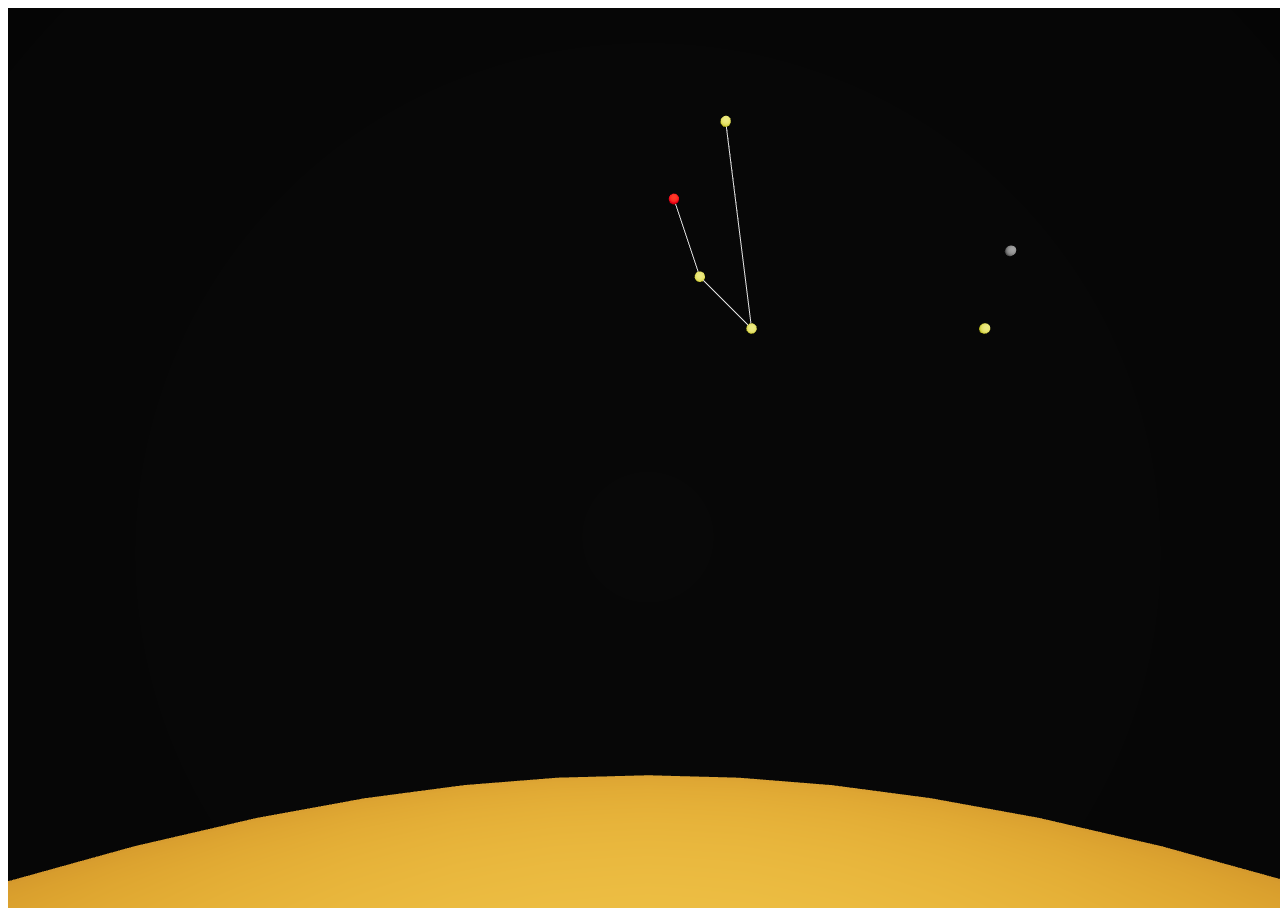
==== index.html @ 9e1e2835 "Fix: 지면, 카메라 조정" ====
<!doctype html><html lang="en"><head><meta charset="utf-8"/><link rel="icon" href="/favicon.ico"/><meta name="viewport" content="width=device-width,initial-scale=1"/><meta name="theme-color" content="#000000"/><meta name="description" content="Web site created using create-react-app"/><link rel="apple-touch-icon" href="/logo192.png"/><link rel="manifest" href="/manifest.json"/><title>React App</title><script defer="defer" src="/static/js/main.0cd595c3.js"></script></head><body><noscript>You need to enable JavaScript to run this app.</noscript><div id="root"></div></body></html>
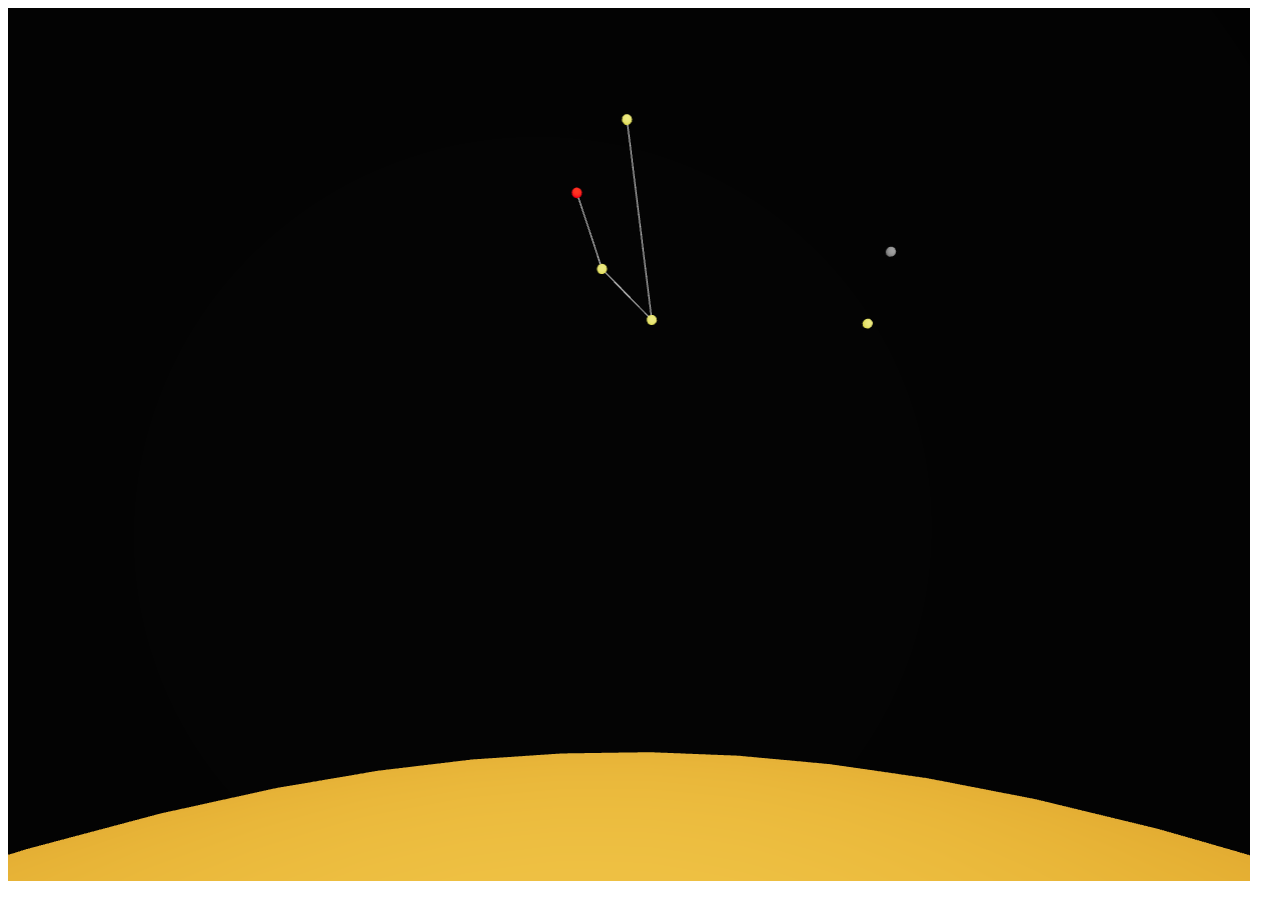
==== commit 7e4a7e27: "Feat: 별자리 잇기" ====
--- a/index.html
+++ b/index.html
@@ -1 +1 @@
-<!doctype html><html lang="en"><head><meta charset="utf-8"/><link rel="icon" href="/favicon.ico"/><meta name="viewport" content="width=device-width,initial-scale=1"/><meta name="theme-color" content="#000000"/><meta name="description" content="Web site created using create-react-app"/><link rel="apple-touch-icon" href="/logo192.png"/><link rel="manifest" href="/manifest.json"/><title>React App</title><script defer="defer" src="/static/js/main.0cd595c3.js"></script></head><body><noscript>You need to enable JavaScript to run this app.</noscript><div id="root"></div></body></html>+<!doctype html><html lang="en"><head><meta charset="utf-8"/><link rel="icon" href="/favicon.ico"/><meta name="viewport" content="width=device-width,initial-scale=1"/><meta name="theme-color" content="#000000"/><meta name="description" content="Web site created using create-react-app"/><link rel="apple-touch-icon" href="/logo192.png"/><link rel="manifest" href="/manifest.json"/><title>React App</title><script defer="defer" src="/static/js/main.6ae6dedd.js"></script></head><body><noscript>You need to enable JavaScript to run this app.</noscript><div id="root"></div></body></html>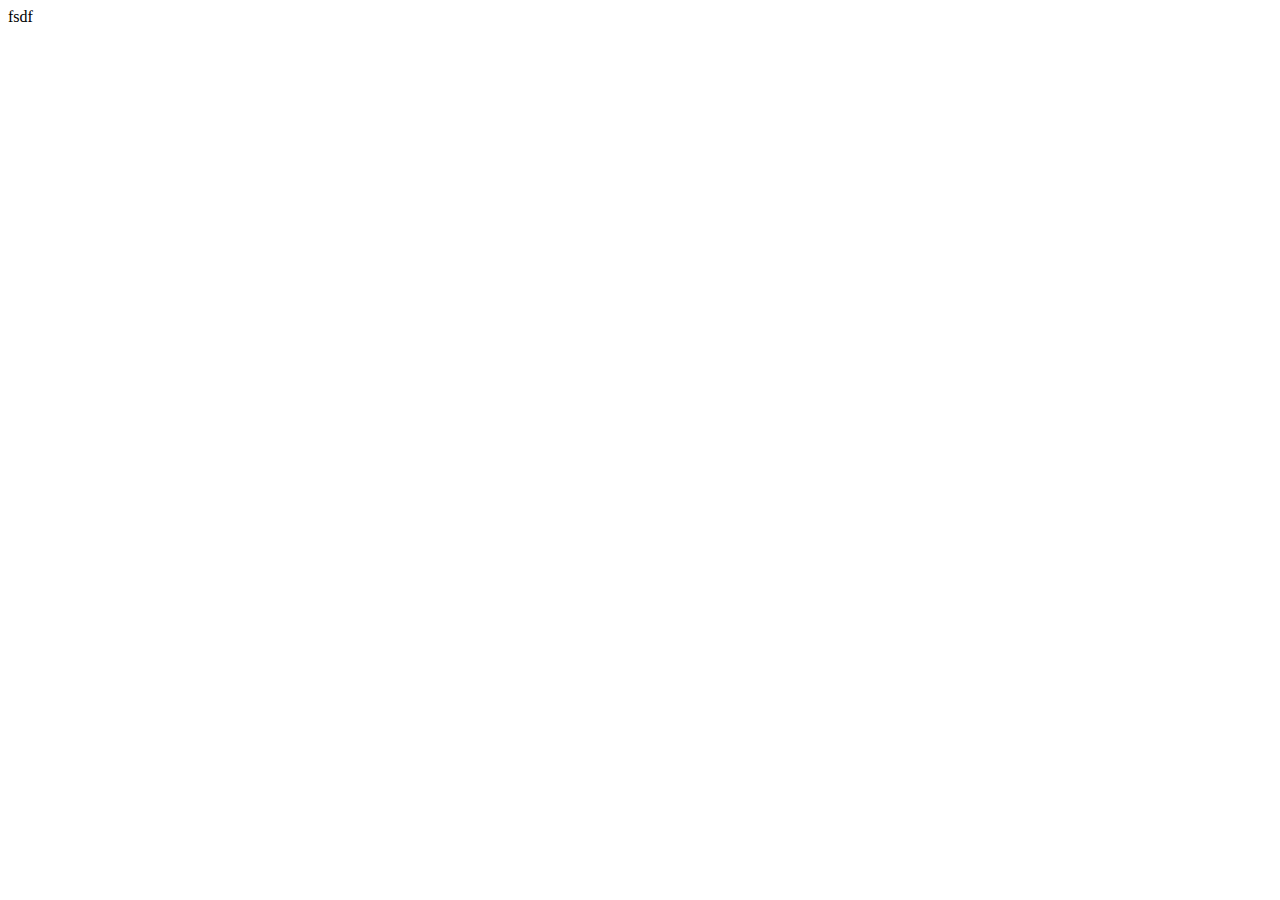
==== commit 4a43e0b9: "[new] PWA 카메라 테스트" ====
--- a/index.html
+++ b/index.html
@@ -1 +1 @@
-<!doctype html><html lang="en"><head><meta charset="utf-8"/><link rel="icon" href="/favicon.ico"/><meta name="viewport" content="width=device-width,initial-scale=1"/><meta name="theme-color" content="#000000"/><meta name="description" content="Web site created using create-react-app"/><link rel="apple-touch-icon" href="/logo192.png"/><link rel="manifest" href="/manifest.json"/><title>React App</title><script defer="defer" src="/static/js/main.6ae6dedd.js"></script></head><body><noscript>You need to enable JavaScript to run this app.</noscript><div id="root"></div></body></html>+<!doctype html><html lang="ko"><head><meta charset="UTF-8"/><meta name="viewport" content="width=device-width,initial-scale=1"/><title>APPPPPP</title><script defer="defer" src="bundle.js"></script></head><body><div id="root"></div></body></html>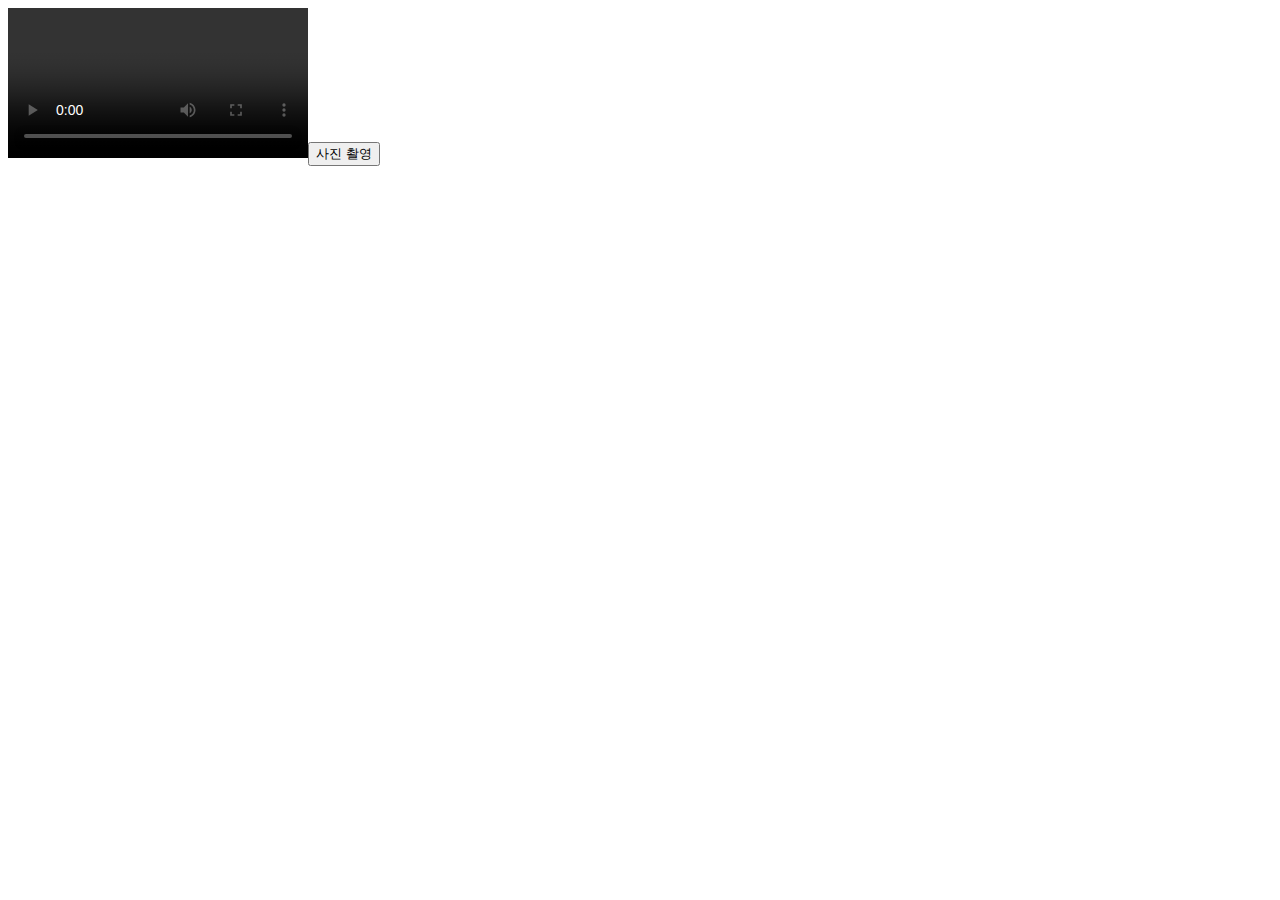
==== commit db74ae23: "[feat] 비디오 오토플레이 해제" ====
--- a/index.html
+++ b/index.html
@@ -1 +1 @@
-<!doctype html><html lang="ko"><head><meta charset="UTF-8"/><meta name="viewport" content="width=device-width,initial-scale=1"/><title>APPPPPP</title><script defer="defer" src="bundle.js"></script></head><body><div id="root"></div></body></html>+<!doctype html><html lang="ko"><head><meta charset="UTF-8"/><meta name="viewport" content="width=device-width,initial-scale=1"/><title>APPPPPP</title><link rel="manifest" href="../manifest.json"/><script defer="defer" src="bundle.js"></script></head><body><div id="root"></div></body></html>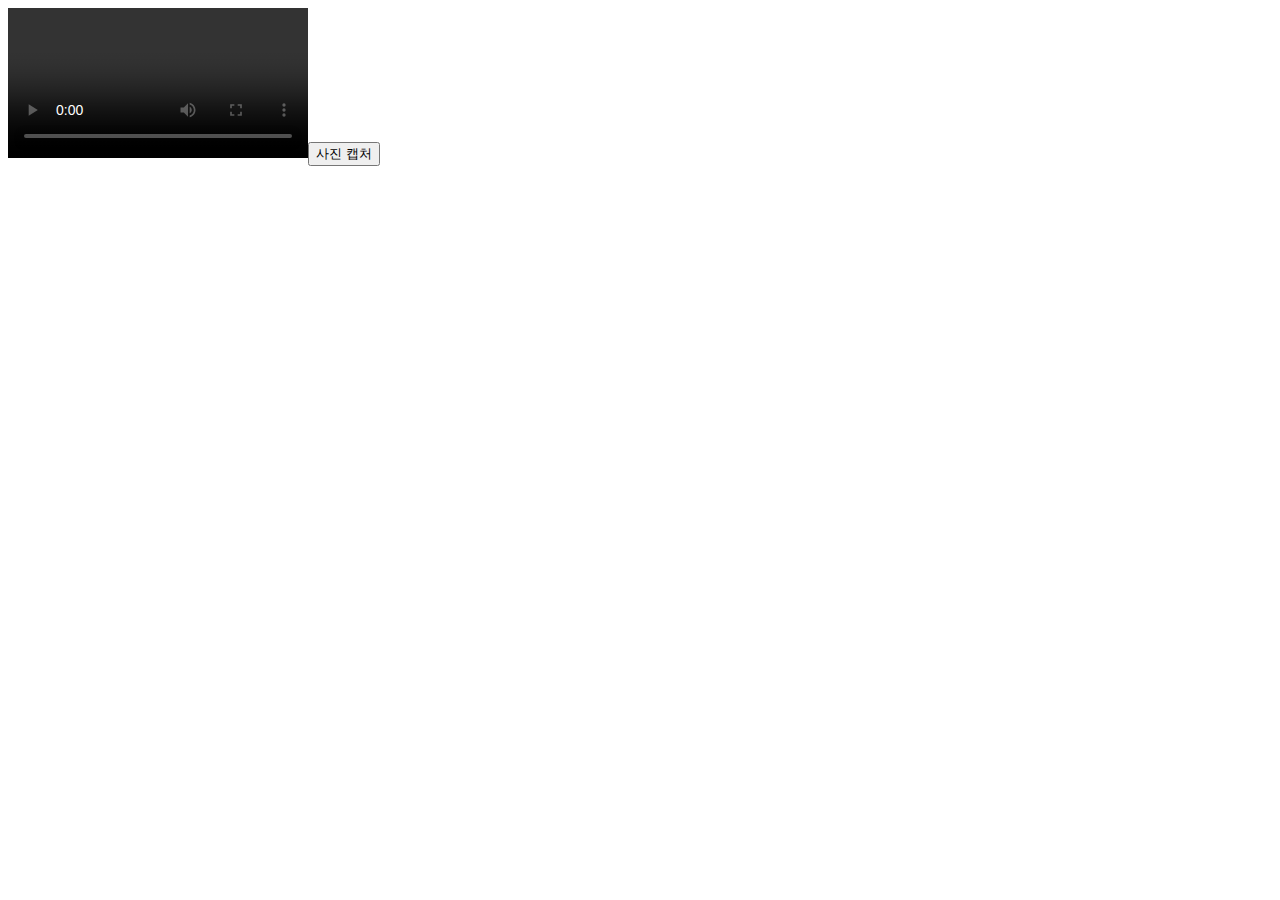
==== commit 2a350895: "[feat] 카메라 촬영 화면 출력 테스트" ====
--- a/index.html
+++ b/index.html
@@ -1 +1 @@
-<!doctype html><html lang="ko"><head><meta charset="UTF-8"/><meta name="viewport" content="width=device-width,initial-scale=1"/><title>APPPPPP</title><link rel="manifest" href="../manifest.json"/><script defer="defer" src="bundle.js"></script></head><body><div id="root"></div></body></html>+<!doctype html><html lang="ko"><head><meta charset="UTF-8"/><meta name="viewport" content="width=device-width,initial-scale=1"/><title>APPPPPP</title><link rel="/manifest" href="../manifest.json"/><script defer="defer" src="bundle.js"></script></head><body><div id="root"></div></body></html>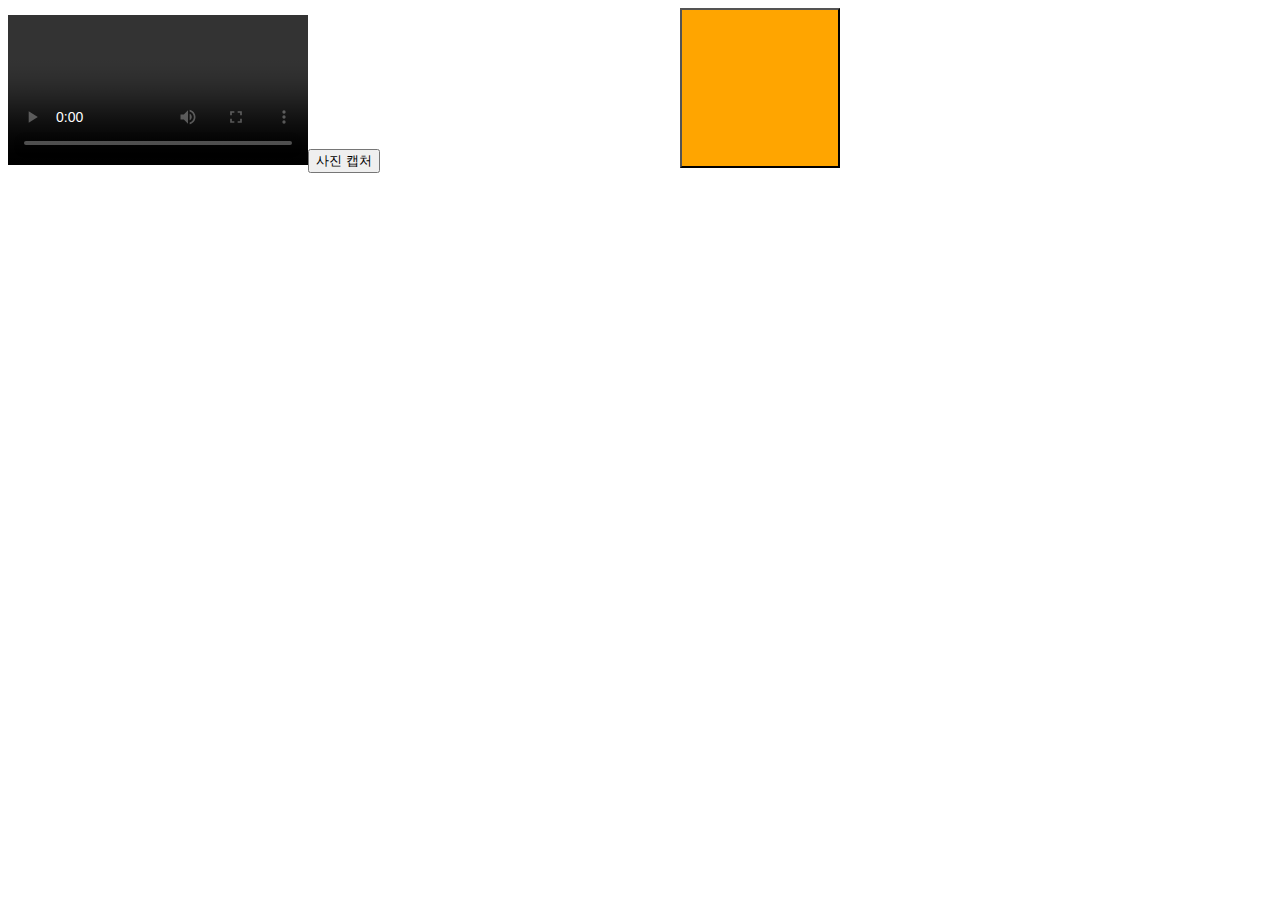
==== commit e769018d: "[feat] favicon 적용" ====
--- a/index.html
+++ b/index.html
@@ -1 +1 @@
-<!doctype html><html lang="ko"><head><meta charset="UTF-8"/><meta name="viewport" content="width=device-width,initial-scale=1"/><title>APPPPPP</title><link rel="/manifest" href="../manifest.json"/><script defer="defer" src="bundle.js"></script></head><body><div id="root"></div></body></html>+<!doctype html><html lang="ko"><head><meta charset="UTF-8"/><meta name="viewport" content="width=device-width,initial-scale=1"/><title>APPPPPP</title><link rel="/manifest" href="../manifest.json"/><link rel="icon" type="image/x-icon" href="assets/favicon.ico"><link rel="icon" type="image/png" sizes="16x16" href="assets/favicon-16x16.png"><link rel="icon" type="image/png" sizes="32x32" href="assets/favicon-32x32.png"><link rel="icon" type="image/png" sizes="48x48" href="assets/favicon-48x48.png"><link rel="manifest" href="assets/manifest.webmanifest"><meta name="mobile-web-app-capable" content="yes"><meta name="theme-color" content="#fff"><meta name="application-name" content="9_Front"><link rel="apple-touch-icon" sizes="57x57" href="assets/apple-touch-icon-57x57.png"><link rel="apple-touch-icon" sizes="60x60" href="assets/apple-touch-icon-60x60.png"><link rel="apple-touch-icon" sizes="72x72" href="assets/apple-touch-icon-72x72.png"><link rel="apple-touch-icon" sizes="76x76" href="assets/apple-touch-icon-76x76.png"><link rel="apple-touch-icon" sizes="114x114" href="assets/apple-touch-icon-114x114.png"><link rel="apple-touch-icon" sizes="120x120" href="assets/apple-touch-icon-120x120.png"><link rel="apple-touch-icon" sizes="144x144" href="assets/apple-touch-icon-144x144.png"><link rel="apple-touch-icon" sizes="152x152" href="assets/apple-touch-icon-152x152.png"><link rel="apple-touch-icon" sizes="167x167" href="assets/apple-touch-icon-167x167.png"><link rel="apple-touch-icon" sizes="180x180" href="assets/apple-touch-icon-180x180.png"><link rel="apple-touch-icon" sizes="1024x1024" href="assets/apple-touch-icon-1024x1024.png"><meta name="apple-mobile-web-app-capable" content="yes"><meta name="apple-mobile-web-app-status-bar-style" content="black-translucent"><meta name="apple-mobile-web-app-title" content="9_Front"><link rel="apple-touch-startup-image" media="(device-width: 320px) and (device-height: 568px) and (-webkit-device-pixel-ratio: 2) and (orientation: portrait)" href="assets/apple-touch-startup-image-640x1136.png"><link rel="apple-touch-startup-image" media="(device-width: 320px) and (device-height: 568px) and (-webkit-device-pixel-ratio: 2) and (orientation: landscape)" href="assets/apple-touch-startup-image-1136x640.png"><link rel="apple-touch-startup-image" media="(device-width: 375px) and (device-height: 667px) and (-webkit-device-pixel-ratio: 2) and (orientation: portrait)" href="assets/apple-touch-startup-image-750x1334.png"><link rel="apple-touch-startup-image" media="(device-width: 375px) and (device-height: 667px) and (-webkit-device-pixel-ratio: 2) and (orientation: landscape)" href="assets/apple-touch-startup-image-1334x750.png"><link rel="apple-touch-startup-image" media="(device-width: 375px) and (device-height: 812px) and (-webkit-device-pixel-ratio: 3) and (orientation: portrait)" href="assets/apple-touch-startup-image-1125x2436.png"><link rel="apple-touch-startup-image" media="(device-width: 375px) and (device-height: 812px) and (-webkit-device-pixel-ratio: 3) and (orientation: landscape)" href="assets/apple-touch-startup-image-2436x1125.png"><link rel="apple-touch-startup-image" media="(device-width: 390px) and (device-height: 844px) and (-webkit-device-pixel-ratio: 3) and (orientation: portrait)" href="assets/apple-touch-startup-image-1170x2532.png"><link rel="apple-touch-startup-image" media="(device-width: 390px) and (device-height: 844px) and (-webkit-device-pixel-ratio: 3) and (orientation: landscape)" href="assets/apple-touch-startup-image-2532x1170.png"><link rel="apple-touch-startup-image" media="(device-width: 393px) and (device-height: 852px) and (-webkit-device-pixel-ratio: 3) and (orientation: portrait)" href="assets/apple-touch-startup-image-1179x2556.png"><link rel="apple-touch-startup-image" media="(device-width: 393px) and (device-height: 852px) and (-webkit-device-pixel-ratio: 3) and (orientation: landscape)" href="assets/apple-touch-startup-image-2556x1179.png"><link rel="apple-touch-startup-image" media="(device-width: 414px) and (device-height: 896px) and (-webkit-device-pixel-ratio: 2) and (orientation: portrait)" href="assets/apple-touch-startup-image-828x1792.png"><link rel="apple-touch-startup-image" media="(device-width: 414px) and (device-height: 896px) and (-webkit-device-pixel-ratio: 2) and (orientation: landscape)" href="assets/apple-touch-startup-image-1792x828.png"><link rel="apple-touch-startup-image" media="(device-width: 414px) and (device-height: 896px) and (-webkit-device-pixel-ratio: 3) and (orientation: portrait)" href="assets/apple-touch-startup-image-1242x2688.png"><link rel="apple-touch-startup-image" media="(device-width: 414px) and (device-height: 896px) and (-webkit-device-pixel-ratio: 3) and (orientation: landscape)" href="assets/apple-touch-startup-image-2688x1242.png"><link rel="apple-touch-startup-image" media="(device-width: 414px) and (device-height: 736px) and (-webkit-device-pixel-ratio: 3) and (orientation: portrait)" href="assets/apple-touch-startup-image-1242x2208.png"><link rel="apple-touch-startup-image" media="(device-width: 414px) and (device-height: 736px) and (-webkit-device-pixel-ratio: 3) and (orientation: landscape)" href="assets/apple-touch-startup-image-2208x1242.png"><link rel="apple-touch-startup-image" media="(device-width: 428px) and (device-height: 926px) and (-webkit-device-pixel-ratio: 3) and (orientation: portrait)" href="assets/apple-touch-startup-image-1284x2778.png"><link rel="apple-touch-startup-image" media="(device-width: 428px) and (device-height: 926px) and (-webkit-device-pixel-ratio: 3) and (orientation: landscape)" href="assets/apple-touch-startup-image-2778x1284.png"><link rel="apple-touch-startup-image" media="(device-width: 430px) and (device-height: 932px) and (-webkit-device-pixel-ratio: 3) and (orientation: portrait)" href="assets/apple-touch-startup-image-1290x2796.png"><link rel="apple-touch-startup-image" media="(device-width: 430px) and (device-height: 932px) and (-webkit-device-pixel-ratio: 3) and (orientation: landscape)" href="assets/apple-touch-startup-image-2796x1290.png"><link rel="apple-touch-startup-image" media="(device-width: 744px) and (device-height: 1133px) and (-webkit-device-pixel-ratio: 2) and (orientation: portrait)" href="assets/apple-touch-startup-image-1488x2266.png"><link rel="apple-touch-startup-image" media="(device-width: 744px) and (device-height: 1133px) and (-webkit-device-pixel-ratio: 2) and (orientation: landscape)" href="assets/apple-touch-startup-image-2266x1488.png"><link rel="apple-touch-startup-image" media="(device-width: 768px) and (device-height: 1024px) and (-webkit-device-pixel-ratio: 2) and (orientation: portrait)" href="assets/apple-touch-startup-image-1536x2048.png"><link rel="apple-touch-startup-image" media="(device-width: 768px) and (device-height: 1024px) and (-webkit-device-pixel-ratio: 2) and (orientation: landscape)" href="assets/apple-touch-startup-image-2048x1536.png"><link rel="apple-touch-startup-image" media="(device-width: 810px) and (device-height: 1080px) and (-webkit-device-pixel-ratio: 2) and (orientation: portrait)" href="assets/apple-touch-startup-image-1620x2160.png"><link rel="apple-touch-startup-image" media="(device-width: 810px) and (device-height: 1080px) and (-webkit-device-pixel-ratio: 2) and (orientation: landscape)" href="assets/apple-touch-startup-image-2160x1620.png"><link rel="apple-touch-startup-image" media="(device-width: 820px) and (device-height: 1080px) and (-webkit-device-pixel-ratio: 2) and (orientation: portrait)" href="assets/apple-touch-startup-image-1640x2160.png"><link rel="apple-touch-startup-image" media="(device-width: 820px) and (device-height: 1080px) and (-webkit-device-pixel-ratio: 2) and (orientation: landscape)" href="assets/apple-touch-startup-image-2160x1640.png"><link rel="apple-touch-startup-image" media="(device-width: 834px) and (device-height: 1194px) and (-webkit-device-pixel-ratio: 2) and (orientation: portrait)" href="assets/apple-touch-startup-image-1668x2388.png"><link rel="apple-touch-startup-image" media="(device-width: 834px) and (device-height: 1194px) and (-webkit-device-pixel-ratio: 2) and (orientation: landscape)" href="assets/apple-touch-startup-image-2388x1668.png"><link rel="apple-touch-startup-image" media="(device-width: 834px) and (device-height: 1112px) and (-webkit-device-pixel-ratio: 2) and (orientation: portrait)" href="assets/apple-touch-startup-image-1668x2224.png"><link rel="apple-touch-startup-image" media="(device-width: 834px) and (device-height: 1112px) and (-webkit-device-pixel-ratio: 2) and (orientation: landscape)" href="assets/apple-touch-startup-image-2224x1668.png"><link rel="apple-touch-startup-image" media="(device-width: 1024px) and (device-height: 1366px) and (-webkit-device-pixel-ratio: 2) and (orientation: portrait)" href="assets/apple-touch-startup-image-2048x2732.png"><link rel="apple-touch-startup-image" media="(device-width: 1024px) and (device-height: 1366px) and (-webkit-device-pixel-ratio: 2) and (orientation: landscape)" href="assets/apple-touch-startup-image-2732x2048.png"><meta name="msapplication-TileColor" content="#fff"><meta name="msapplication-TileImage" content="assets/mstile-144x144.png"><meta name="msapplication-config" content="assets/browserconfig.xml"><link rel="yandex-tableau-widget" href="assets/yandex-browser-manifest.json"><script defer="defer" src="bundle.js"></script></head><body><div id="root"></div></body></html>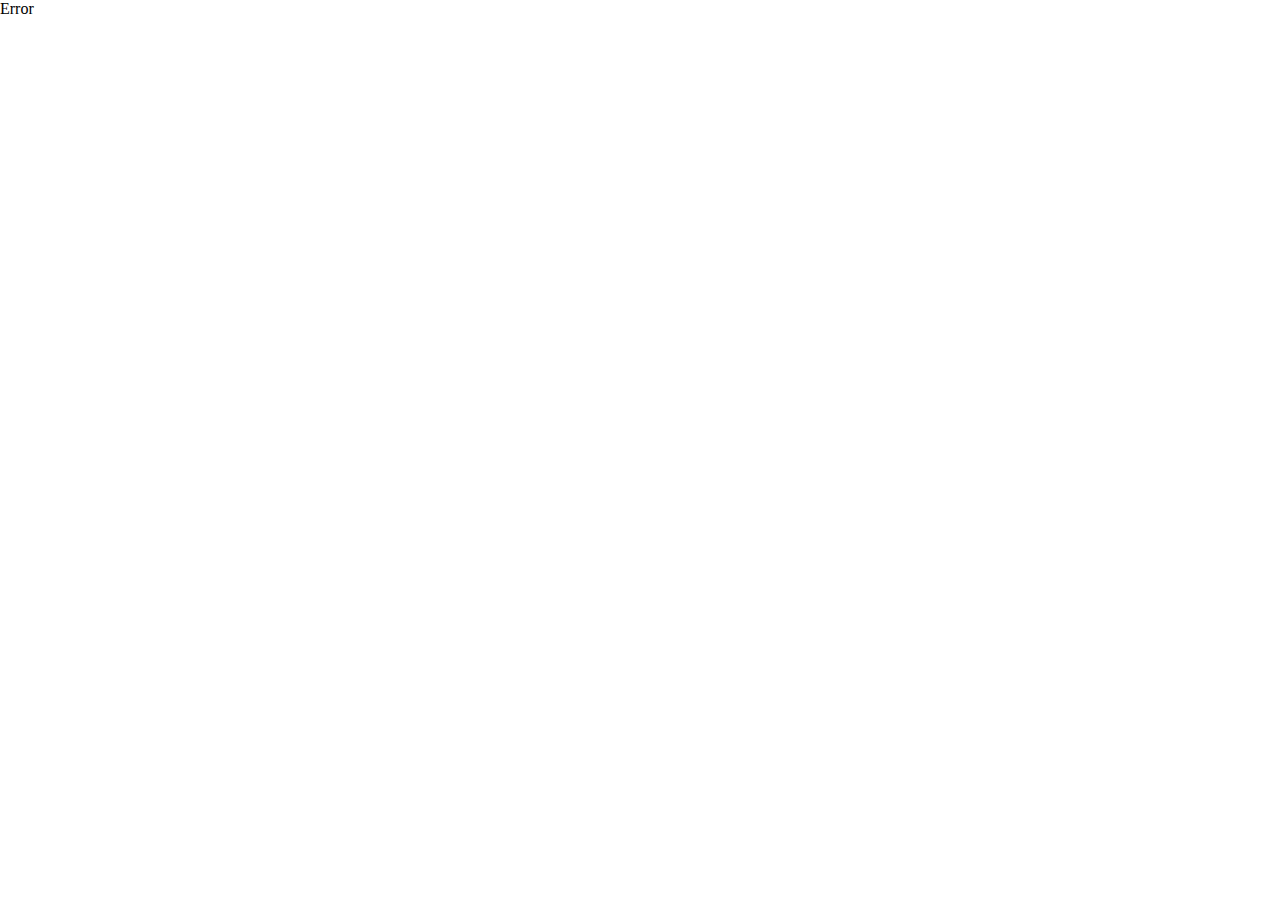
==== commit ebeea90f: "[feat] 음량 인식 기능" ====
--- a/index.html
+++ b/index.html
@@ -1 +1 @@
-<!doctype html><html lang="ko"><head><meta charset="UTF-8"/><meta name="viewport" content="width=device-width,initial-scale=1"/><title>APPPPPP</title><link rel="/manifest" href="../manifest.json"/><link rel="icon" type="image/x-icon" href="assets/favicon.ico"><link rel="icon" type="image/png" sizes="16x16" href="assets/favicon-16x16.png"><link rel="icon" type="image/png" sizes="32x32" href="assets/favicon-32x32.png"><link rel="icon" type="image/png" sizes="48x48" href="assets/favicon-48x48.png"><link rel="manifest" href="assets/manifest.webmanifest"><meta name="mobile-web-app-capable" content="yes"><meta name="theme-color" content="#fff"><meta name="application-name" content="9_Front"><link rel="apple-touch-icon" sizes="57x57" href="assets/apple-touch-icon-57x57.png"><link rel="apple-touch-icon" sizes="60x60" href="assets/apple-touch-icon-60x60.png"><link rel="apple-touch-icon" sizes="72x72" href="assets/apple-touch-icon-72x72.png"><link rel="apple-touch-icon" sizes="76x76" href="assets/apple-touch-icon-76x76.png"><link rel="apple-touch-icon" sizes="114x114" href="assets/apple-touch-icon-114x114.png"><link rel="apple-touch-icon" sizes="120x120" href="assets/apple-touch-icon-120x120.png"><link rel="apple-touch-icon" sizes="144x144" href="assets/apple-touch-icon-144x144.png"><link rel="apple-touch-icon" sizes="152x152" href="assets/apple-touch-icon-152x152.png"><link rel="apple-touch-icon" sizes="167x167" href="assets/apple-touch-icon-167x167.png"><link rel="apple-touch-icon" sizes="180x180" href="assets/apple-touch-icon-180x180.png"><link rel="apple-touch-icon" sizes="1024x1024" href="assets/apple-touch-icon-1024x1024.png"><meta name="apple-mobile-web-app-capable" content="yes"><meta name="apple-mobile-web-app-status-bar-style" content="black-translucent"><meta name="apple-mobile-web-app-title" content="9_Front"><link rel="apple-touch-startup-image" media="(device-width: 320px) and (device-height: 568px) and (-webkit-device-pixel-ratio: 2) and (orientation: portrait)" href="assets/apple-touch-startup-image-640x1136.png"><link rel="apple-touch-startup-image" media="(device-width: 320px) and (device-height: 568px) and (-webkit-device-pixel-ratio: 2) and (orientation: landscape)" href="assets/apple-touch-startup-image-1136x640.png"><link rel="apple-touch-startup-image" media="(device-width: 375px) and (device-height: 667px) and (-webkit-device-pixel-ratio: 2) and (orientation: portrait)" href="assets/apple-touch-startup-image-750x1334.png"><link rel="apple-touch-startup-image" media="(device-width: 375px) and (device-height: 667px) and (-webkit-device-pixel-ratio: 2) and (orientation: landscape)" href="assets/apple-touch-startup-image-1334x750.png"><link rel="apple-touch-startup-image" media="(device-width: 375px) and (device-height: 812px) and (-webkit-device-pixel-ratio: 3) and (orientation: portrait)" href="assets/apple-touch-startup-image-1125x2436.png"><link rel="apple-touch-startup-image" media="(device-width: 375px) and (device-height: 812px) and (-webkit-device-pixel-ratio: 3) and (orientation: landscape)" href="assets/apple-touch-startup-image-2436x1125.png"><link rel="apple-touch-startup-image" media="(device-width: 390px) and (device-height: 844px) and (-webkit-device-pixel-ratio: 3) and (orientation: portrait)" href="assets/apple-touch-startup-image-1170x2532.png"><link rel="apple-touch-startup-image" media="(device-width: 390px) and (device-height: 844px) and (-webkit-device-pixel-ratio: 3) and (orientation: landscape)" href="assets/apple-touch-startup-image-2532x1170.png"><link rel="apple-touch-startup-image" media="(device-width: 393px) and (device-height: 852px) and (-webkit-device-pixel-ratio: 3) and (orientation: portrait)" href="assets/apple-touch-startup-image-1179x2556.png"><link rel="apple-touch-startup-image" media="(device-width: 393px) and (device-height: 852px) and (-webkit-device-pixel-ratio: 3) and (orientation: landscape)" href="assets/apple-touch-startup-image-2556x1179.png"><link rel="apple-touch-startup-image" media="(device-width: 414px) and (device-height: 896px) and (-webkit-device-pixel-ratio: 2) and (orientation: portrait)" href="assets/apple-touch-startup-image-828x1792.png"><link rel="apple-touch-startup-image" media="(device-width: 414px) and (device-height: 896px) and (-webkit-device-pixel-ratio: 2) and (orientation: landscape)" href="assets/apple-touch-startup-image-1792x828.png"><link rel="apple-touch-startup-image" media="(device-width: 414px) and (device-height: 896px) and (-webkit-device-pixel-ratio: 3) and (orientation: portrait)" href="assets/apple-touch-startup-image-1242x2688.png"><link rel="apple-touch-startup-image" media="(device-width: 414px) and (device-height: 896px) and (-webkit-device-pixel-ratio: 3) and (orientation: landscape)" href="assets/apple-touch-startup-image-2688x1242.png"><link rel="apple-touch-startup-image" media="(device-width: 414px) and (device-height: 736px) and (-webkit-device-pixel-ratio: 3) and (orientation: portrait)" href="assets/apple-touch-startup-image-1242x2208.png"><link rel="apple-touch-startup-image" media="(device-width: 414px) and (device-height: 736px) and (-webkit-device-pixel-ratio: 3) and (orientation: landscape)" href="assets/apple-touch-startup-image-2208x1242.png"><link rel="apple-touch-startup-image" media="(device-width: 428px) and (device-height: 926px) and (-webkit-device-pixel-ratio: 3) and (orientation: portrait)" href="assets/apple-touch-startup-image-1284x2778.png"><link rel="apple-touch-startup-image" media="(device-width: 428px) and (device-height: 926px) and (-webkit-device-pixel-ratio: 3) and (orientation: landscape)" href="assets/apple-touch-startup-image-2778x1284.png"><link rel="apple-touch-startup-image" media="(device-width: 430px) and (device-height: 932px) and (-webkit-device-pixel-ratio: 3) and (orientation: portrait)" href="assets/apple-touch-startup-image-1290x2796.png"><link rel="apple-touch-startup-image" media="(device-width: 430px) and (device-height: 932px) and (-webkit-device-pixel-ratio: 3) and (orientation: landscape)" href="assets/apple-touch-startup-image-2796x1290.png"><link rel="apple-touch-startup-image" media="(device-width: 744px) and (device-height: 1133px) and (-webkit-device-pixel-ratio: 2) and (orientation: portrait)" href="assets/apple-touch-startup-image-1488x2266.png"><link rel="apple-touch-startup-image" media="(device-width: 744px) and (device-height: 1133px) and (-webkit-device-pixel-ratio: 2) and (orientation: landscape)" href="assets/apple-touch-startup-image-2266x1488.png"><link rel="apple-touch-startup-image" media="(device-width: 768px) and (device-height: 1024px) and (-webkit-device-pixel-ratio: 2) and (orientation: portrait)" href="assets/apple-touch-startup-image-1536x2048.png"><link rel="apple-touch-startup-image" media="(device-width: 768px) and (device-height: 1024px) and (-webkit-device-pixel-ratio: 2) and (orientation: landscape)" href="assets/apple-touch-startup-image-2048x1536.png"><link rel="apple-touch-startup-image" media="(device-width: 810px) and (device-height: 1080px) and (-webkit-device-pixel-ratio: 2) and (orientation: portrait)" href="assets/apple-touch-startup-image-1620x2160.png"><link rel="apple-touch-startup-image" media="(device-width: 810px) and (device-height: 1080px) and (-webkit-device-pixel-ratio: 2) and (orientation: landscape)" href="assets/apple-touch-startup-image-2160x1620.png"><link rel="apple-touch-startup-image" media="(device-width: 820px) and (device-height: 1080px) and (-webkit-device-pixel-ratio: 2) and (orientation: portrait)" href="assets/apple-touch-startup-image-1640x2160.png"><link rel="apple-touch-startup-image" media="(device-width: 820px) and (device-height: 1080px) and (-webkit-device-pixel-ratio: 2) and (orientation: landscape)" href="assets/apple-touch-startup-image-2160x1640.png"><link rel="apple-touch-startup-image" media="(device-width: 834px) and (device-height: 1194px) and (-webkit-device-pixel-ratio: 2) and (orientation: portrait)" href="assets/apple-touch-startup-image-1668x2388.png"><link rel="apple-touch-startup-image" media="(device-width: 834px) and (device-height: 1194px) and (-webkit-device-pixel-ratio: 2) and (orientation: landscape)" href="assets/apple-touch-startup-image-2388x1668.png"><link rel="apple-touch-startup-image" media="(device-width: 834px) and (device-height: 1112px) and (-webkit-device-pixel-ratio: 2) and (orientation: portrait)" href="assets/apple-touch-startup-image-1668x2224.png"><link rel="apple-touch-startup-image" media="(device-width: 834px) and (device-height: 1112px) and (-webkit-device-pixel-ratio: 2) and (orientation: landscape)" href="assets/apple-touch-startup-image-2224x1668.png"><link rel="apple-touch-startup-image" media="(device-width: 1024px) and (device-height: 1366px) and (-webkit-device-pixel-ratio: 2) and (orientation: portrait)" href="assets/apple-touch-startup-image-2048x2732.png"><link rel="apple-touch-startup-image" media="(device-width: 1024px) and (device-height: 1366px) and (-webkit-device-pixel-ratio: 2) and (orientation: landscape)" href="assets/apple-touch-startup-image-2732x2048.png"><meta name="msapplication-TileColor" content="#fff"><meta name="msapplication-TileImage" content="assets/mstile-144x144.png"><meta name="msapplication-config" content="assets/browserconfig.xml"><link rel="yandex-tableau-widget" href="assets/yandex-browser-manifest.json"><script defer="defer" src="bundle.js"></script></head><body><div id="root"></div></body></html>+<!doctype html><html lang="ko"><head><meta charset="UTF-8"/><meta name="viewport" content="width=device-width,initial-scale=1"/><title>APPPPPP</title><link rel="/manifest" href="../manifest.json"/><link rel="icon" type="image/x-icon" href="/assets/favicon.ico"><link rel="icon" type="image/png" sizes="16x16" href="/assets/favicon-16x16.png"><link rel="icon" type="image/png" sizes="32x32" href="/assets/favicon-32x32.png"><link rel="icon" type="image/png" sizes="48x48" href="/assets/favicon-48x48.png"><link rel="manifest" href="/assets/manifest.webmanifest"><meta name="mobile-web-app-capable" content="yes"><meta name="theme-color" content="#fff"><meta name="application-name" content="9_Front"><link rel="apple-touch-icon" sizes="57x57" href="/assets/apple-touch-icon-57x57.png"><link rel="apple-touch-icon" sizes="60x60" href="/assets/apple-touch-icon-60x60.png"><link rel="apple-touch-icon" sizes="72x72" href="/assets/apple-touch-icon-72x72.png"><link rel="apple-touch-icon" sizes="76x76" href="/assets/apple-touch-icon-76x76.png"><link rel="apple-touch-icon" sizes="114x114" href="/assets/apple-touch-icon-114x114.png"><link rel="apple-touch-icon" sizes="120x120" href="/assets/apple-touch-icon-120x120.png"><link rel="apple-touch-icon" sizes="144x144" href="/assets/apple-touch-icon-144x144.png"><link rel="apple-touch-icon" sizes="152x152" href="/assets/apple-touch-icon-152x152.png"><link rel="apple-touch-icon" sizes="167x167" href="/assets/apple-touch-icon-167x167.png"><link rel="apple-touch-icon" sizes="180x180" href="/assets/apple-touch-icon-180x180.png"><link rel="apple-touch-icon" sizes="1024x1024" href="/assets/apple-touch-icon-1024x1024.png"><meta name="apple-mobile-web-app-capable" content="yes"><meta name="apple-mobile-web-app-status-bar-style" content="black-translucent"><meta name="apple-mobile-web-app-title" content="9_Front"><link rel="apple-touch-startup-image" media="(device-width: 320px) and (device-height: 568px) and (-webkit-device-pixel-ratio: 2) and (orientation: portrait)" href="/assets/apple-touch-startup-image-640x1136.png"><link rel="apple-touch-startup-image" media="(device-width: 320px) and (device-height: 568px) and (-webkit-device-pixel-ratio: 2) and (orientation: landscape)" href="/assets/apple-touch-startup-image-1136x640.png"><link rel="apple-touch-startup-image" media="(device-width: 375px) and (device-height: 667px) and (-webkit-device-pixel-ratio: 2) and (orientation: portrait)" href="/assets/apple-touch-startup-image-750x1334.png"><link rel="apple-touch-startup-image" media="(device-width: 375px) and (device-height: 667px) and (-webkit-device-pixel-ratio: 2) and (orientation: landscape)" href="/assets/apple-touch-startup-image-1334x750.png"><link rel="apple-touch-startup-image" media="(device-width: 375px) and (device-height: 812px) and (-webkit-device-pixel-ratio: 3) and (orientation: portrait)" href="/assets/apple-touch-startup-image-1125x2436.png"><link rel="apple-touch-startup-image" media="(device-width: 375px) and (device-height: 812px) and (-webkit-device-pixel-ratio: 3) and (orientation: landscape)" href="/assets/apple-touch-startup-image-2436x1125.png"><link rel="apple-touch-startup-image" media="(device-width: 390px) and (device-height: 844px) and (-webkit-device-pixel-ratio: 3) and (orientation: portrait)" href="/assets/apple-touch-startup-image-1170x2532.png"><link rel="apple-touch-startup-image" media="(device-width: 390px) and (device-height: 844px) and (-webkit-device-pixel-ratio: 3) and (orientation: landscape)" href="/assets/apple-touch-startup-image-2532x1170.png"><link rel="apple-touch-startup-image" media="(device-width: 393px) and (device-height: 852px) and (-webkit-device-pixel-ratio: 3) and (orientation: portrait)" href="/assets/apple-touch-startup-image-1179x2556.png"><link rel="apple-touch-startup-image" media="(device-width: 393px) and (device-height: 852px) and (-webkit-device-pixel-ratio: 3) and (orientation: landscape)" href="/assets/apple-touch-startup-image-2556x1179.png"><link rel="apple-touch-startup-image" media="(device-width: 414px) and (device-height: 896px) and (-webkit-device-pixel-ratio: 2) and (orientation: portrait)" href="/assets/apple-touch-startup-image-828x1792.png"><link rel="apple-touch-startup-image" media="(device-width: 414px) and (device-height: 896px) and (-webkit-device-pixel-ratio: 2) and (orientation: landscape)" href="/assets/apple-touch-startup-image-1792x828.png"><link rel="apple-touch-startup-image" media="(device-width: 414px) and (device-height: 896px) and (-webkit-device-pixel-ratio: 3) and (orientation: portrait)" href="/assets/apple-touch-startup-image-1242x2688.png"><link rel="apple-touch-startup-image" media="(device-width: 414px) and (device-height: 896px) and (-webkit-device-pixel-ratio: 3) and (orientation: landscape)" href="/assets/apple-touch-startup-image-2688x1242.png"><link rel="apple-touch-startup-image" media="(device-width: 414px) and (device-height: 736px) and (-webkit-device-pixel-ratio: 3) and (orientation: portrait)" href="/assets/apple-touch-startup-image-1242x2208.png"><link rel="apple-touch-startup-image" media="(device-width: 414px) and (device-height: 736px) and (-webkit-device-pixel-ratio: 3) and (orientation: landscape)" href="/assets/apple-touch-startup-image-2208x1242.png"><link rel="apple-touch-startup-image" media="(device-width: 428px) and (device-height: 926px) and (-webkit-device-pixel-ratio: 3) and (orientation: portrait)" href="/assets/apple-touch-startup-image-1284x2778.png"><link rel="apple-touch-startup-image" media="(device-width: 428px) and (device-height: 926px) and (-webkit-device-pixel-ratio: 3) and (orientation: landscape)" href="/assets/apple-touch-startup-image-2778x1284.png"><link rel="apple-touch-startup-image" media="(device-width: 430px) and (device-height: 932px) and (-webkit-device-pixel-ratio: 3) and (orientation: portrait)" href="/assets/apple-touch-startup-image-1290x2796.png"><link rel="apple-touch-startup-image" media="(device-width: 430px) and (device-height: 932px) and (-webkit-device-pixel-ratio: 3) and (orientation: landscape)" href="/assets/apple-touch-startup-image-2796x1290.png"><link rel="apple-touch-startup-image" media="(device-width: 744px) and (device-height: 1133px) and (-webkit-device-pixel-ratio: 2) and (orientation: portrait)" href="/assets/apple-touch-startup-image-1488x2266.png"><link rel="apple-touch-startup-image" media="(device-width: 744px) and (device-height: 1133px) and (-webkit-device-pixel-ratio: 2) and (orientation: landscape)" href="/assets/apple-touch-startup-image-2266x1488.png"><link rel="apple-touch-startup-image" media="(device-width: 768px) and (device-height: 1024px) and (-webkit-device-pixel-ratio: 2) and (orientation: portrait)" href="/assets/apple-touch-startup-image-1536x2048.png"><link rel="apple-touch-startup-image" media="(device-width: 768px) and (device-height: 1024px) and (-webkit-device-pixel-ratio: 2) and (orientation: landscape)" href="/assets/apple-touch-startup-image-2048x1536.png"><link rel="apple-touch-startup-image" media="(device-width: 810px) and (device-height: 1080px) and (-webkit-device-pixel-ratio: 2) and (orientation: portrait)" href="/assets/apple-touch-startup-image-1620x2160.png"><link rel="apple-touch-startup-image" media="(device-width: 810px) and (device-height: 1080px) and (-webkit-device-pixel-ratio: 2) and (orientation: landscape)" href="/assets/apple-touch-startup-image-2160x1620.png"><link rel="apple-touch-startup-image" media="(device-width: 820px) and (device-height: 1080px) and (-webkit-device-pixel-ratio: 2) and (orientation: portrait)" href="/assets/apple-touch-startup-image-1640x2160.png"><link rel="apple-touch-startup-image" media="(device-width: 820px) and (device-height: 1080px) and (-webkit-device-pixel-ratio: 2) and (orientation: landscape)" href="/assets/apple-touch-startup-image-2160x1640.png"><link rel="apple-touch-startup-image" media="(device-width: 834px) and (device-height: 1194px) and (-webkit-device-pixel-ratio: 2) and (orientation: portrait)" href="/assets/apple-touch-startup-image-1668x2388.png"><link rel="apple-touch-startup-image" media="(device-width: 834px) and (device-height: 1194px) and (-webkit-device-pixel-ratio: 2) and (orientation: landscape)" href="/assets/apple-touch-startup-image-2388x1668.png"><link rel="apple-touch-startup-image" media="(device-width: 834px) and (device-height: 1112px) and (-webkit-device-pixel-ratio: 2) and (orientation: portrait)" href="/assets/apple-touch-startup-image-1668x2224.png"><link rel="apple-touch-startup-image" media="(device-width: 834px) and (device-height: 1112px) and (-webkit-device-pixel-ratio: 2) and (orientation: landscape)" href="/assets/apple-touch-startup-image-2224x1668.png"><link rel="apple-touch-startup-image" media="(device-width: 1024px) and (device-height: 1366px) and (-webkit-device-pixel-ratio: 2) and (orientation: portrait)" href="/assets/apple-touch-startup-image-2048x2732.png"><link rel="apple-touch-startup-image" media="(device-width: 1024px) and (device-height: 1366px) and (-webkit-device-pixel-ratio: 2) and (orientation: landscape)" href="/assets/apple-touch-startup-image-2732x2048.png"><meta name="msapplication-TileColor" content="#fff"><meta name="msapplication-TileImage" content="/assets/mstile-144x144.png"><meta name="msapplication-config" content="/assets/browserconfig.xml"><link rel="yandex-tableau-widget" href="/assets/yandex-browser-manifest.json"><script defer="defer" src="/bundle.js"></script></head><body><div id="root"></div></body></html>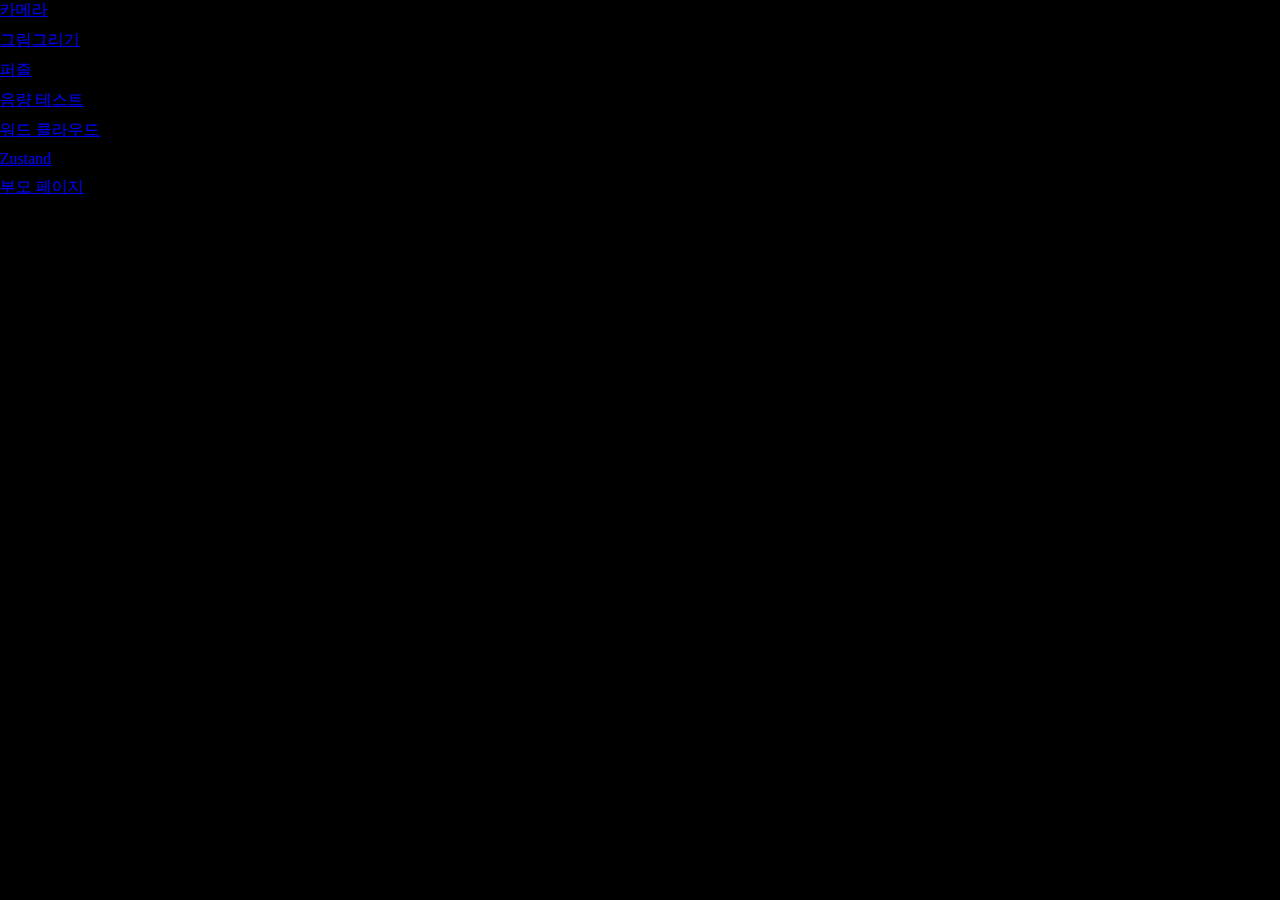
==== commit c4b8a1f1: "[feat] 페이지 흐름 구현" ====
--- a/index.html
+++ b/index.html
@@ -1 +1 @@
-<!doctype html><html lang="ko"><head><meta charset="UTF-8"/><meta name="viewport" content="width=device-width,initial-scale=1"/><title>APPPPPP</title><link rel="/manifest" href="../manifest.json"/><link rel="icon" type="image/x-icon" href="/assets/favicon.ico"><link rel="icon" type="image/png" sizes="16x16" href="/assets/favicon-16x16.png"><link rel="icon" type="image/png" sizes="32x32" href="/assets/favicon-32x32.png"><link rel="icon" type="image/png" sizes="48x48" href="/assets/favicon-48x48.png"><link rel="manifest" href="/assets/manifest.webmanifest"><meta name="mobile-web-app-capable" content="yes"><meta name="theme-color" content="#fff"><meta name="application-name" content="9_Front"><link rel="apple-touch-icon" sizes="57x57" href="/assets/apple-touch-icon-57x57.png"><link rel="apple-touch-icon" sizes="60x60" href="/assets/apple-touch-icon-60x60.png"><link rel="apple-touch-icon" sizes="72x72" href="/assets/apple-touch-icon-72x72.png"><link rel="apple-touch-icon" sizes="76x76" href="/assets/apple-touch-icon-76x76.png"><link rel="apple-touch-icon" sizes="114x114" href="/assets/apple-touch-icon-114x114.png"><link rel="apple-touch-icon" sizes="120x120" href="/assets/apple-touch-icon-120x120.png"><link rel="apple-touch-icon" sizes="144x144" href="/assets/apple-touch-icon-144x144.png"><link rel="apple-touch-icon" sizes="152x152" href="/assets/apple-touch-icon-152x152.png"><link rel="apple-touch-icon" sizes="167x167" href="/assets/apple-touch-icon-167x167.png"><link rel="apple-touch-icon" sizes="180x180" href="/assets/apple-touch-icon-180x180.png"><link rel="apple-touch-icon" sizes="1024x1024" href="/assets/apple-touch-icon-1024x1024.png"><meta name="apple-mobile-web-app-capable" content="yes"><meta name="apple-mobile-web-app-status-bar-style" content="black-translucent"><meta name="apple-mobile-web-app-title" content="9_Front"><link rel="apple-touch-startup-image" media="(device-width: 320px) and (device-height: 568px) and (-webkit-device-pixel-ratio: 2) and (orientation: portrait)" href="/assets/apple-touch-startup-image-640x1136.png"><link rel="apple-touch-startup-image" media="(device-width: 320px) and (device-height: 568px) and (-webkit-device-pixel-ratio: 2) and (orientation: landscape)" href="/assets/apple-touch-startup-image-1136x640.png"><link rel="apple-touch-startup-image" media="(device-width: 375px) and (device-height: 667px) and (-webkit-device-pixel-ratio: 2) and (orientation: portrait)" href="/assets/apple-touch-startup-image-750x1334.png"><link rel="apple-touch-startup-image" media="(device-width: 375px) and (device-height: 667px) and (-webkit-device-pixel-ratio: 2) and (orientation: landscape)" href="/assets/apple-touch-startup-image-1334x750.png"><link rel="apple-touch-startup-image" media="(device-width: 375px) and (device-height: 812px) and (-webkit-device-pixel-ratio: 3) and (orientation: portrait)" href="/assets/apple-touch-startup-image-1125x2436.png"><link rel="apple-touch-startup-image" media="(device-width: 375px) and (device-height: 812px) and (-webkit-device-pixel-ratio: 3) and (orientation: landscape)" href="/assets/apple-touch-startup-image-2436x1125.png"><link rel="apple-touch-startup-image" media="(device-width: 390px) and (device-height: 844px) and (-webkit-device-pixel-ratio: 3) and (orientation: portrait)" href="/assets/apple-touch-startup-image-1170x2532.png"><link rel="apple-touch-startup-image" media="(device-width: 390px) and (device-height: 844px) and (-webkit-device-pixel-ratio: 3) and (orientation: landscape)" href="/assets/apple-touch-startup-image-2532x1170.png"><link rel="apple-touch-startup-image" media="(device-width: 393px) and (device-height: 852px) and (-webkit-device-pixel-ratio: 3) and (orientation: portrait)" href="/assets/apple-touch-startup-image-1179x2556.png"><link rel="apple-touch-startup-image" media="(device-width: 393px) and (device-height: 852px) and (-webkit-device-pixel-ratio: 3) and (orientation: landscape)" href="/assets/apple-touch-startup-image-2556x1179.png"><link rel="apple-touch-startup-image" media="(device-width: 414px) and (device-height: 896px) and (-webkit-device-pixel-ratio: 2) and (orientation: portrait)" href="/assets/apple-touch-startup-image-828x1792.png"><link rel="apple-touch-startup-image" media="(device-width: 414px) and (device-height: 896px) and (-webkit-device-pixel-ratio: 2) and (orientation: landscape)" href="/assets/apple-touch-startup-image-1792x828.png"><link rel="apple-touch-startup-image" media="(device-width: 414px) and (device-height: 896px) and (-webkit-device-pixel-ratio: 3) and (orientation: portrait)" href="/assets/apple-touch-startup-image-1242x2688.png"><link rel="apple-touch-startup-image" media="(device-width: 414px) and (device-height: 896px) and (-webkit-device-pixel-ratio: 3) and (orientation: landscape)" href="/assets/apple-touch-startup-image-2688x1242.png"><link rel="apple-touch-startup-image" media="(device-width: 414px) and (device-height: 736px) and (-webkit-device-pixel-ratio: 3) and (orientation: portrait)" href="/assets/apple-touch-startup-image-1242x2208.png"><link rel="apple-touch-startup-image" media="(device-width: 414px) and (device-height: 736px) and (-webkit-device-pixel-ratio: 3) and (orientation: landscape)" href="/assets/apple-touch-startup-image-2208x1242.png"><link rel="apple-touch-startup-image" media="(device-width: 428px) and (device-height: 926px) and (-webkit-device-pixel-ratio: 3) and (orientation: portrait)" href="/assets/apple-touch-startup-image-1284x2778.png"><link rel="apple-touch-startup-image" media="(device-width: 428px) and (device-height: 926px) and (-webkit-device-pixel-ratio: 3) and (orientation: landscape)" href="/assets/apple-touch-startup-image-2778x1284.png"><link rel="apple-touch-startup-image" media="(device-width: 430px) and (device-height: 932px) and (-webkit-device-pixel-ratio: 3) and (orientation: portrait)" href="/assets/apple-touch-startup-image-1290x2796.png"><link rel="apple-touch-startup-image" media="(device-width: 430px) and (device-height: 932px) and (-webkit-device-pixel-ratio: 3) and (orientation: landscape)" href="/assets/apple-touch-startup-image-2796x1290.png"><link rel="apple-touch-startup-image" media="(device-width: 744px) and (device-height: 1133px) and (-webkit-device-pixel-ratio: 2) and (orientation: portrait)" href="/assets/apple-touch-startup-image-1488x2266.png"><link rel="apple-touch-startup-image" media="(device-width: 744px) and (device-height: 1133px) and (-webkit-device-pixel-ratio: 2) and (orientation: landscape)" href="/assets/apple-touch-startup-image-2266x1488.png"><link rel="apple-touch-startup-image" media="(device-width: 768px) and (device-height: 1024px) and (-webkit-device-pixel-ratio: 2) and (orientation: portrait)" href="/assets/apple-touch-startup-image-1536x2048.png"><link rel="apple-touch-startup-image" media="(device-width: 768px) and (device-height: 1024px) and (-webkit-device-pixel-ratio: 2) and (orientation: landscape)" href="/assets/apple-touch-startup-image-2048x1536.png"><link rel="apple-touch-startup-image" media="(device-width: 810px) and (device-height: 1080px) and (-webkit-device-pixel-ratio: 2) and (orientation: portrait)" href="/assets/apple-touch-startup-image-1620x2160.png"><link rel="apple-touch-startup-image" media="(device-width: 810px) and (device-height: 1080px) and (-webkit-device-pixel-ratio: 2) and (orientation: landscape)" href="/assets/apple-touch-startup-image-2160x1620.png"><link rel="apple-touch-startup-image" media="(device-width: 820px) and (device-height: 1080px) and (-webkit-device-pixel-ratio: 2) and (orientation: portrait)" href="/assets/apple-touch-startup-image-1640x2160.png"><link rel="apple-touch-startup-image" media="(device-width: 820px) and (device-height: 1080px) and (-webkit-device-pixel-ratio: 2) and (orientation: landscape)" href="/assets/apple-touch-startup-image-2160x1640.png"><link rel="apple-touch-startup-image" media="(device-width: 834px) and (device-height: 1194px) and (-webkit-device-pixel-ratio: 2) and (orientation: portrait)" href="/assets/apple-touch-startup-image-1668x2388.png"><link rel="apple-touch-startup-image" media="(device-width: 834px) and (device-height: 1194px) and (-webkit-device-pixel-ratio: 2) and (orientation: landscape)" href="/assets/apple-touch-startup-image-2388x1668.png"><link rel="apple-touch-startup-image" media="(device-width: 834px) and (device-height: 1112px) and (-webkit-device-pixel-ratio: 2) and (orientation: portrait)" href="/assets/apple-touch-startup-image-1668x2224.png"><link rel="apple-touch-startup-image" media="(device-width: 834px) and (device-height: 1112px) and (-webkit-device-pixel-ratio: 2) and (orientation: landscape)" href="/assets/apple-touch-startup-image-2224x1668.png"><link rel="apple-touch-startup-image" media="(device-width: 1024px) and (device-height: 1366px) and (-webkit-device-pixel-ratio: 2) and (orientation: portrait)" href="/assets/apple-touch-startup-image-2048x2732.png"><link rel="apple-touch-startup-image" media="(device-width: 1024px) and (device-height: 1366px) and (-webkit-device-pixel-ratio: 2) and (orientation: landscape)" href="/assets/apple-touch-startup-image-2732x2048.png"><meta name="msapplication-TileColor" content="#fff"><meta name="msapplication-TileImage" content="/assets/mstile-144x144.png"><meta name="msapplication-config" content="/assets/browserconfig.xml"><link rel="yandex-tableau-widget" href="/assets/yandex-browser-manifest.json"><script defer="defer" src="/bundle.js"></script></head><body><div id="root"></div></body></html>+<!doctype html><html lang="ko"><head><meta charset="UTF-8"/><meta name="viewport" content="width=device-width,initial-scale=1"/><title>bridgetalk</title><link rel="/manifest" href="../manifest.json"/><link rel="icon" type="image/x-icon" href="/assets/favicon.ico"><link rel="icon" type="image/png" sizes="16x16" href="/assets/favicon-16x16.png"><link rel="icon" type="image/png" sizes="32x32" href="/assets/favicon-32x32.png"><link rel="icon" type="image/png" sizes="48x48" href="/assets/favicon-48x48.png"><link rel="manifest" href="/assets/manifest.webmanifest"><meta name="mobile-web-app-capable" content="yes"><meta name="theme-color" content="#fff"><meta name="application-name" content="9_Front"><link rel="apple-touch-icon" sizes="57x57" href="/assets/apple-touch-icon-57x57.png"><link rel="apple-touch-icon" sizes="60x60" href="/assets/apple-touch-icon-60x60.png"><link rel="apple-touch-icon" sizes="72x72" href="/assets/apple-touch-icon-72x72.png"><link rel="apple-touch-icon" sizes="76x76" href="/assets/apple-touch-icon-76x76.png"><link rel="apple-touch-icon" sizes="114x114" href="/assets/apple-touch-icon-114x114.png"><link rel="apple-touch-icon" sizes="120x120" href="/assets/apple-touch-icon-120x120.png"><link rel="apple-touch-icon" sizes="144x144" href="/assets/apple-touch-icon-144x144.png"><link rel="apple-touch-icon" sizes="152x152" href="/assets/apple-touch-icon-152x152.png"><link rel="apple-touch-icon" sizes="167x167" href="/assets/apple-touch-icon-167x167.png"><link rel="apple-touch-icon" sizes="180x180" href="/assets/apple-touch-icon-180x180.png"><link rel="apple-touch-icon" sizes="1024x1024" href="/assets/apple-touch-icon-1024x1024.png"><meta name="apple-mobile-web-app-capable" content="yes"><meta name="apple-mobile-web-app-status-bar-style" content="black-translucent"><meta name="apple-mobile-web-app-title" content="9_Front"><link rel="apple-touch-startup-image" media="(device-width: 320px) and (device-height: 568px) and (-webkit-device-pixel-ratio: 2) and (orientation: portrait)" href="/assets/apple-touch-startup-image-640x1136.png"><link rel="apple-touch-startup-image" media="(device-width: 320px) and (device-height: 568px) and (-webkit-device-pixel-ratio: 2) and (orientation: landscape)" href="/assets/apple-touch-startup-image-1136x640.png"><link rel="apple-touch-startup-image" media="(device-width: 375px) and (device-height: 667px) and (-webkit-device-pixel-ratio: 2) and (orientation: portrait)" href="/assets/apple-touch-startup-image-750x1334.png"><link rel="apple-touch-startup-image" media="(device-width: 375px) and (device-height: 667px) and (-webkit-device-pixel-ratio: 2) and (orientation: landscape)" href="/assets/apple-touch-startup-image-1334x750.png"><link rel="apple-touch-startup-image" media="(device-width: 375px) and (device-height: 812px) and (-webkit-device-pixel-ratio: 3) and (orientation: portrait)" href="/assets/apple-touch-startup-image-1125x2436.png"><link rel="apple-touch-startup-image" media="(device-width: 375px) and (device-height: 812px) and (-webkit-device-pixel-ratio: 3) and (orientation: landscape)" href="/assets/apple-touch-startup-image-2436x1125.png"><link rel="apple-touch-startup-image" media="(device-width: 390px) and (device-height: 844px) and (-webkit-device-pixel-ratio: 3) and (orientation: portrait)" href="/assets/apple-touch-startup-image-1170x2532.png"><link rel="apple-touch-startup-image" media="(device-width: 390px) and (device-height: 844px) and (-webkit-device-pixel-ratio: 3) and (orientation: landscape)" href="/assets/apple-touch-startup-image-2532x1170.png"><link rel="apple-touch-startup-image" media="(device-width: 393px) and (device-height: 852px) and (-webkit-device-pixel-ratio: 3) and (orientation: portrait)" href="/assets/apple-touch-startup-image-1179x2556.png"><link rel="apple-touch-startup-image" media="(device-width: 393px) and (device-height: 852px) and (-webkit-device-pixel-ratio: 3) and (orientation: landscape)" href="/assets/apple-touch-startup-image-2556x1179.png"><link rel="apple-touch-startup-image" media="(device-width: 414px) and (device-height: 896px) and (-webkit-device-pixel-ratio: 2) and (orientation: portrait)" href="/assets/apple-touch-startup-image-828x1792.png"><link rel="apple-touch-startup-image" media="(device-width: 414px) and (device-height: 896px) and (-webkit-device-pixel-ratio: 2) and (orientation: landscape)" href="/assets/apple-touch-startup-image-1792x828.png"><link rel="apple-touch-startup-image" media="(device-width: 414px) and (device-height: 896px) and (-webkit-device-pixel-ratio: 3) and (orientation: portrait)" href="/assets/apple-touch-startup-image-1242x2688.png"><link rel="apple-touch-startup-image" media="(device-width: 414px) and (device-height: 896px) and (-webkit-device-pixel-ratio: 3) and (orientation: landscape)" href="/assets/apple-touch-startup-image-2688x1242.png"><link rel="apple-touch-startup-image" media="(device-width: 414px) and (device-height: 736px) and (-webkit-device-pixel-ratio: 3) and (orientation: portrait)" href="/assets/apple-touch-startup-image-1242x2208.png"><link rel="apple-touch-startup-image" media="(device-width: 414px) and (device-height: 736px) and (-webkit-device-pixel-ratio: 3) and (orientation: landscape)" href="/assets/apple-touch-startup-image-2208x1242.png"><link rel="apple-touch-startup-image" media="(device-width: 428px) and (device-height: 926px) and (-webkit-device-pixel-ratio: 3) and (orientation: portrait)" href="/assets/apple-touch-startup-image-1284x2778.png"><link rel="apple-touch-startup-image" media="(device-width: 428px) and (device-height: 926px) and (-webkit-device-pixel-ratio: 3) and (orientation: landscape)" href="/assets/apple-touch-startup-image-2778x1284.png"><link rel="apple-touch-startup-image" media="(device-width: 430px) and (device-height: 932px) and (-webkit-device-pixel-ratio: 3) and (orientation: portrait)" href="/assets/apple-touch-startup-image-1290x2796.png"><link rel="apple-touch-startup-image" media="(device-width: 430px) and (device-height: 932px) and (-webkit-device-pixel-ratio: 3) and (orientation: landscape)" href="/assets/apple-touch-startup-image-2796x1290.png"><link rel="apple-touch-startup-image" media="(device-width: 744px) and (device-height: 1133px) and (-webkit-device-pixel-ratio: 2) and (orientation: portrait)" href="/assets/apple-touch-startup-image-1488x2266.png"><link rel="apple-touch-startup-image" media="(device-width: 744px) and (device-height: 1133px) and (-webkit-device-pixel-ratio: 2) and (orientation: landscape)" href="/assets/apple-touch-startup-image-2266x1488.png"><link rel="apple-touch-startup-image" media="(device-width: 768px) and (device-height: 1024px) and (-webkit-device-pixel-ratio: 2) and (orientation: portrait)" href="/assets/apple-touch-startup-image-1536x2048.png"><link rel="apple-touch-startup-image" media="(device-width: 768px) and (device-height: 1024px) and (-webkit-device-pixel-ratio: 2) and (orientation: landscape)" href="/assets/apple-touch-startup-image-2048x1536.png"><link rel="apple-touch-startup-image" media="(device-width: 810px) and (device-height: 1080px) and (-webkit-device-pixel-ratio: 2) and (orientation: portrait)" href="/assets/apple-touch-startup-image-1620x2160.png"><link rel="apple-touch-startup-image" media="(device-width: 810px) and (device-height: 1080px) and (-webkit-device-pixel-ratio: 2) and (orientation: landscape)" href="/assets/apple-touch-startup-image-2160x1620.png"><link rel="apple-touch-startup-image" media="(device-width: 820px) and (device-height: 1080px) and (-webkit-device-pixel-ratio: 2) and (orientation: portrait)" href="/assets/apple-touch-startup-image-1640x2160.png"><link rel="apple-touch-startup-image" media="(device-width: 820px) and (device-height: 1080px) and (-webkit-device-pixel-ratio: 2) and (orientation: landscape)" href="/assets/apple-touch-startup-image-2160x1640.png"><link rel="apple-touch-startup-image" media="(device-width: 834px) and (device-height: 1194px) and (-webkit-device-pixel-ratio: 2) and (orientation: portrait)" href="/assets/apple-touch-startup-image-1668x2388.png"><link rel="apple-touch-startup-image" media="(device-width: 834px) and (device-height: 1194px) and (-webkit-device-pixel-ratio: 2) and (orientation: landscape)" href="/assets/apple-touch-startup-image-2388x1668.png"><link rel="apple-touch-startup-image" media="(device-width: 834px) and (device-height: 1112px) and (-webkit-device-pixel-ratio: 2) and (orientation: portrait)" href="/assets/apple-touch-startup-image-1668x2224.png"><link rel="apple-touch-startup-image" media="(device-width: 834px) and (device-height: 1112px) and (-webkit-device-pixel-ratio: 2) and (orientation: landscape)" href="/assets/apple-touch-startup-image-2224x1668.png"><link rel="apple-touch-startup-image" media="(device-width: 1024px) and (device-height: 1366px) and (-webkit-device-pixel-ratio: 2) and (orientation: portrait)" href="/assets/apple-touch-startup-image-2048x2732.png"><link rel="apple-touch-startup-image" media="(device-width: 1024px) and (device-height: 1366px) and (-webkit-device-pixel-ratio: 2) and (orientation: landscape)" href="/assets/apple-touch-startup-image-2732x2048.png"><meta name="msapplication-TileColor" content="#fff"><meta name="msapplication-TileImage" content="/assets/mstile-144x144.png"><meta name="msapplication-config" content="/assets/browserconfig.xml"><link rel="yandex-tableau-widget" href="/assets/yandex-browser-manifest.json"><script defer="defer" src="/bundle.js"></script></head><body><div id="root"></div></body></html>